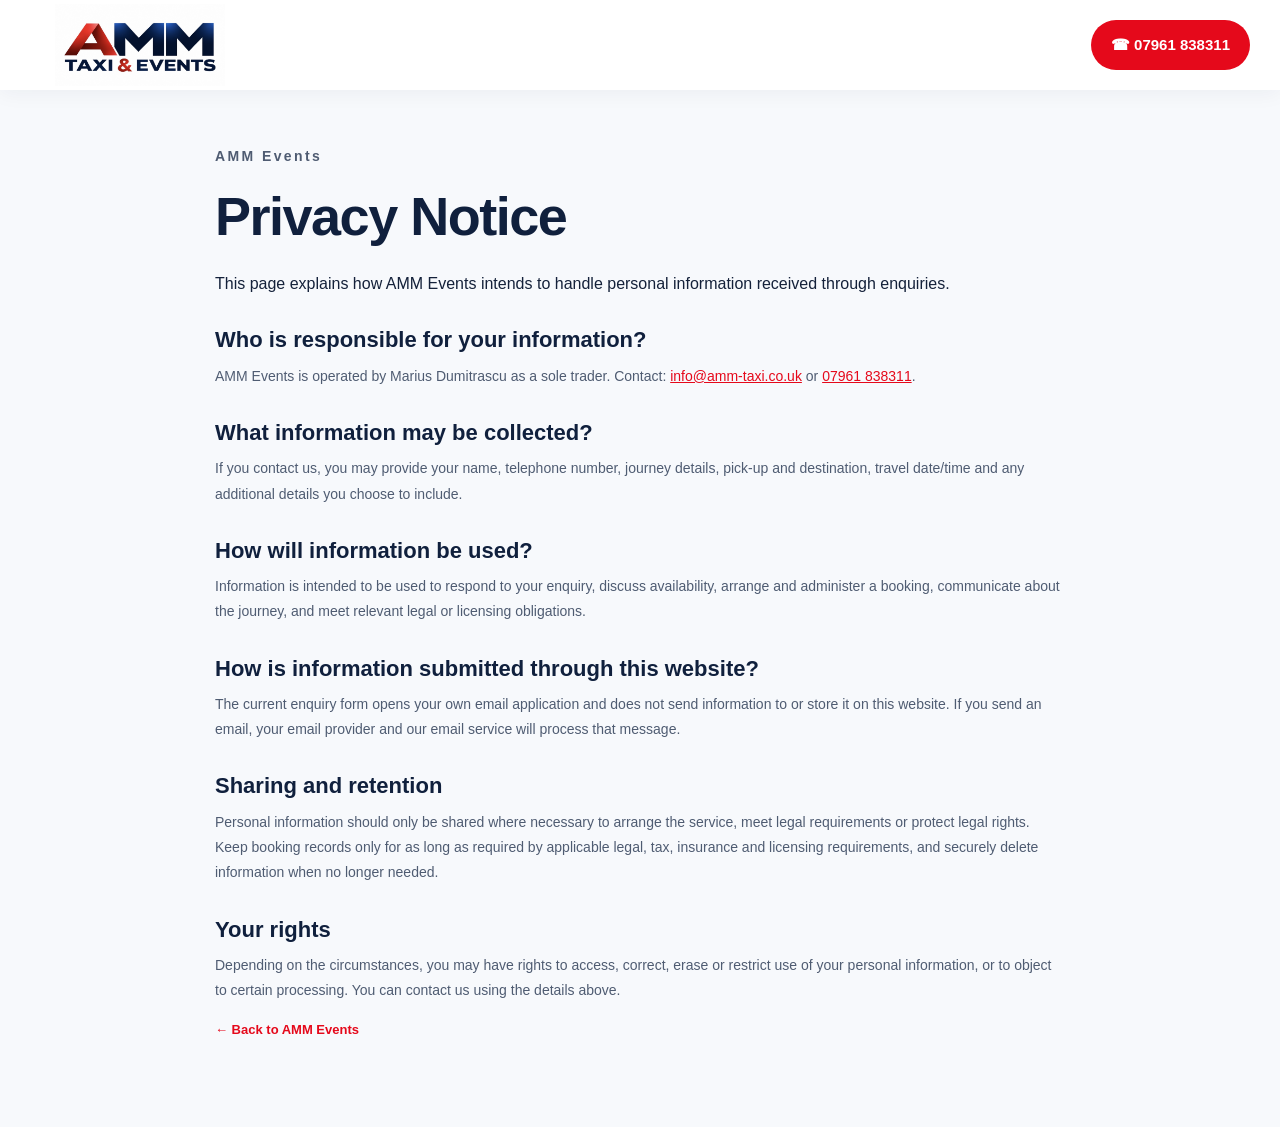
==== privacy.html @ 0e3fd57d "Add files via upload" ====
<!doctype html>
<html lang="en-GB">
  <head>
    <meta charset="utf-8">
    <meta name="viewport" content="width=device-width,initial-scale=1">
    <title>Privacy Notice | AMM Events</title>
    <link rel="stylesheet" href="styles.css">
  </head>
  <body class="legal-page">
    <header class="site-header">
      <div class="container header-inner"><a class="brand" href="index.html"><img src="assets/amm-logo.jpg" alt="AMM Events"></a><a class="header-call" href="tel:07961838311">☎ 07961 838311</a></div>
    </header>
    <main class="legal-content container">
      <p class="eyebrow">AMM Events</p>
      <h1>Privacy Notice</h1>This page explains how AMM Events intends to handle personal information received through enquiries.</p>
      <h2>Who is responsible for your information?</h2>
      <p>AMM Events is operated by Marius Dumitrascu as a sole trader. Contact: <a href="mailto:info@amm-taxi.co.uk">info@amm-taxi.co.uk</a> or <a href="tel:07961838311">07961 838311</a>.</p>
      <h2>What information may be collected?</h2>
      <p>If you contact us, you may provide your name, telephone number, journey details, pick-up and destination, travel date/time and any additional details you choose to include.</p>
      <h2>How will information be used?</h2>
      <p>Information is intended to be used to respond to your enquiry, discuss availability, arrange and administer a booking, communicate about the journey, and meet relevant legal or licensing obligations.</p>
      <h2>How is information submitted through this website?</h2>
      <p>The current enquiry form opens your own email application and does not send information to or store it on this website. If you send an email, your email provider and our email service will process that message.</p>
      <h2>Sharing and retention</h2>
      <p>Personal information should only be shared where necessary to arrange the service, meet legal requirements or protect legal rights. Keep booking records only for as long as required by applicable legal, tax, insurance and licensing requirements, and securely delete information when no longer needed.</p>
      <h2>Your rights</h2>
      <p>Depending on the circumstances, you may have rights to access, correct, erase or restrict use of your personal information, or to object to certain processing. You can contact us using the details above.</p>
      <p><a class="text-link" href="index.html">← Back to AMM Events</a></p>
   </main>
 </body>
</html>
---- styles.css ----
* {
  box-sizing: border-box;
}
:root {
  --navy: #10203d;
  --navy2: #1b3458;
  --red: #e5091b;
  --red-dark: #c90d1c;
  --ink: #14213a;
  --muted: #617087;
  --pale: #f5f7fb;
  --line: #e3e8ef;
  --max: 1220px;
}
html {
  scroll-behavior: smooth;
  scroll-padding-top: 100px;
}
body {
  margin: 0;
  font-family: Inter, Arial, sans-serif;
  color: var(--ink);
  line-height: 1.6;
}
a {
  color: inherit;
  text-decoration: none;
}
img {
  display: block;
  max-width: 100%;
}
.container {
  width: min(var(--max), calc(100% - 44px));
  margin: auto;
}
.skip-link {
  position: absolute;
  left: -9999px;
}
.skip-link:focus {
  left: 12px;
  top: 12px;
  background: white;
  padding: 12px;
  z-index: 100;
}
.site-header {
  position: sticky;
  top: 0;
  z-index: 30;
  background: #fff;
  box-shadow: 0 3px 20px #10203d0d;
}
.header-inner {
  display: flex;
  align-items: center;
  justify-content: space-between;
  gap: 22px;
  min-height: 90px;
}
.brand {
  width: 220px;
  flex-shrink: 0;
}
.brand img {
  width: 100%;
  max-height: 82px;
  object-fit: contain;
}
.main-nav {
  display: flex;
  align-items: center;
  gap: 22px;
  font-size: 13px;
  font-weight: 700;
}
.main-nav a {
  position: relative;
  padding: 12px 0;
}
.main-nav a:hover,
.main-nav a.active {
  color: var(--red);
}
.main-nav a.active:after {
  content: "";
  position: absolute;
  left: 0;
  right: 0;
  bottom: 2px;
  height: 3px;
  background: var(--red);
}
.header-call {
  white-space: nowrap;
  background: var(--red);
  color: white;
  border-radius: 30px;
  padding: 13px 20px;
  font-size: 15px;
  font-weight: 800;
}
.header-call span {
  margin-right: 8px;
}
.menu-toggle {
  display: none;
}
.hero {
  position: relative;
  isolation: isolate;
  overflow: hidden;
  color: #fff;
  background: #12395b;
}
.hero-backdrop {
  position: absolute;
  inset: 0;
  z-index: -3;
  background: url("assets/weymouth-coast.jpg") center 44% / cover no-repeat;
  opacity: 0.4;
  transform: scale(1.02);
}
.hero-shade {
  position: absolute;
  inset: 0;
  z-index: -2;
  background: linear-gradient(
      90deg,
      rgba(5, 25, 49, 0.86) 0%,
      rgba(5, 25, 49, 0.64) 37%,
      rgba(5, 25, 49, 0.12) 76%
    ),
    linear-gradient(0deg, rgba(4, 17, 34, 0.66), transparent 45%);
}
.hero-inner {
  display: grid;
  grid-template-columns: 1fr 1fr;
  gap: 20px;
  align-items: center;
  min-height: 570px;
  padding-top: 38px;
  padding-bottom: 26px;
}
.hero-copy {
  position: relative;
  z-index: 2;
}
.eyebrow {
  display: flex;
  align-items: center;
  gap: 12px;
  margin: 0 0 18px;
  color: var(--red);
  font-size: 11px;
  font-weight: 800;
  letter-spacing: 2.4px;
}
.hero .eyebrow {
  color: white;
  font-size: 13px;
}
.eyebrow > span {
  display: inline-block;
  width: 42px;
  height: 2px;
  background: var(--red);
}
h1,
h2,
h3,
p {
  margin-top: 0;
}
.hero h1 {
  margin-bottom: 13px;
}
.hero h1 span {
  display: block;
}
.tagline {
  font: 800 clamp(18px, 2vw, 25px) / 1.3 Montserrat, sans-serif;
  margin-bottom: 16px;
}
.tagline em {
  font-style: normal;
  color: #ffd5d8;
}
.intro {
  max-width: 500px;
  font-size: 17px;
  line-height: 1.55;
  color: #f1f5fb;
  margin-bottom: 23px;
}
.hero-actions {
  display: flex;
  gap: 12px;
  flex-wrap: wrap;
}
.button {
  display: inline-flex;
  align-items: center;
  justify-content: center;
  gap: 9px;
  padding: 14px 20px;
  border-radius: 30px;
  font: 800 13px Inter, sans-serif;
  cursor: pointer;
  border: 1px solid transparent;
  transition: transform 0.2s, background 0.2s;
}
.button:hover {
  transform: translateY(-2px);
}
.button-red {
  background: var(--red);
  color: #fff;
  border-color: #ffffff90;
}
.button-red:hover {
  background: var(--red-dark);
}
.button-outline {
  color: white;
  background: var(--navy);
  border-color: #fff;
}
.trust-points {
  display: flex;
  gap: 0;
  flex-wrap: wrap;
  margin-top: 34px;
}
.trust-points > div {
  display: flex;
  align-items: center;
  gap: 8px;
  padding: 0 12px;
  border-right: 1px solid #ffffff70;
  font-size: 10px;
  line-height: 1.3;
  
}
.trust-points > div:first-child {
  padding-left: 0;
}
.trust-points > div:last-child {
  border: 0;
}
.trust-icon {
  font-size: 25px;
  font-weight: 900;
}
.trust-points strong,
.trust-points small {
  display: block;
}
.trust-points strong {
  font-size: 10px;
}
.trust-points small {
  font-size: 10px;
  margin-top: 2px;
}
.hero-visual {
  position: relative;
  align-self: stretch;
  display: flex;
  align-items: center;
  min-width: 0;
  margin-right: -25px;
}
.hero-visual > img {
  width: 100%;
  height: 430px;
  object-fit: contain;
  object-position: center;
  background: #e8eef4;
  border-radius: 12px;
  box-shadow: 0 18px 45px #0003;
}
.vehicle-tag {
  position: absolute;
  bottom: 18px;
  left: 16px;
  display: flex;
  align-items: center;
  gap: 10px;
  background: white;
  color: var(--navy);
  padding: 11px 15px;
  border-radius: 7px;
  box-shadow: 0 8px 25px #10203d25;
}
.tag-dot {
  width: 10px;
  height: 10px;
  background: var(--red);
  border-radius: 50%;
}
.vehicle-tag strong,
.vehicle-tag small {
  display: block;
}
.vehicle-tag strong {
  font-size: 11px;
}
.vehicle-tag small {
  font-size: 10px;
  color: var(--muted);
}
.quick-benefits {
  background: var(--navy);
  color: white;
}
.benefits-grid {
  display: grid;
  grid-template-columns: repeat(4, 1fr);
  padding: 19px 0;
}
.benefits-grid > div {
  display: flex;
  align-items: center;
  gap: 11px;
  padding: 4px 15px;
  border-right: 1px solid #ffffff25;
}
.benefits-grid > div:first-child {
  padding-left: 0;
}
.benefits-grid > div:last-child {
  border: 0;
}
.benefit-icon {
  width: 38px;
  height: 38px;
  border: 1px solid #ffffff75;
  border-radius: 50%;
  display: grid;
  place-items: center;
  font-size: 19px;
  flex-shrink: 0;
}
.benefits-grid strong,
.benefits-grid small {
  display: block;
}
.benefits-grid strong {
  font-size: 12px;
}
.benefits-grid small {
  font-size: 10px;
  color: #cbd4e2;
  line-height: 1.35;
  margin-top: 3px;
}
.section {
  padding: 76px 0;
}
.services {
  background: #f7f9fc;
  display: flex;
  text-align: center;
  align-items: center;
  justify-content: center;
}


.section-heading {
  text-align: center;
  max-width: 680px;
  margin: 0 auto 34px;
}
.section-heading h2,
.about-copy h2,
.area-grid h2,
.faq-grid h2,
.contact-copy h2,
.event-inner h2 {
  font: 900 clamp(31px, 3.8vw, 44px) / 1.12 Montserrat, sans-serif;
  letter-spacing: -1.3px;
  color: var(--navy);
  margin-bottom: 12px;
}
.section-heading > p:last-child {
  font-size: 14px;
  color: var(--muted);
  margin-bottom: 0;
}
.service-cards {
  display: flex;
  grid-template-columns: repeat(4, minmax(0, 1fr));
  align-items: center;
  justify-content: center;
  gap: 17px;
}
.service-card {
  background: #fff;
  border: 1px solid #e8edf3;
  border-radius: 10px;
  overflow: hidden;
  box-shadow: 0 6px 20px #10203d08;
  transition: transform 0.2s, box-shadow 0.2s;
}
.service-card:hover {
  transform: translateY(-4px);
  box-shadow: 0 14px 28px #10203d13;
}
.service-card > img {
  width: 100%;
  height: 135px;
  object-fit: cover;
}
.card-content {
  padding: 0 17px 18px;
}
.card-icon {
  position: relative;
  display: grid;
  place-items: center;
  width: 45px;
  height: 45px;
  margin-top: -23px;
  margin-bottom: 6px;
  background: var(--red);
  border: 3px solid white;
  border-radius: 50%;
  color: white;
  font-size: 19px;
}
.card-content h3 {
  font: 800 16px/1.3 Montserrat, sans-serif;
  color: var(--navy);
  margin-bottom: 7px;
}
.card-content p {
  font-size: 12px;
  line-height: 1.5;
  color: #526078;
  min-height: 58px;
  margin-bottom: 12px;
}
.card-content a {
  font-size: 12px;
  font-weight: 800;
  color: var(--red);
}
.card-content a b {
  font-size: 18px;
  font-weight: 500;
  padding-left: 7px;
}
.event-callout {
  padding: 45px 0;
  background: #fff;
  border-bottom: 1px solid var(--line);
}
.event-inner {
  display: flex;
  align-items: center;
  justify-content: space-between;
  gap: 35px;
}
.event-inner > div {
  max-width: 720px;
}
.event-inner .eyebrow {
  margin-bottom: 9px;
}
.event-inner h2 {
  font-size: 31px;
  margin-bottom: 9px;
}
.event-inner p:not(.eyebrow) {
  font-size: 14px;
  color: var(--muted);
  margin-bottom: 0;
}
.about-section {
  background: #fff;
}
.about-grid {
  display: grid;
  grid-template-columns: 1fr 1fr;
  gap: 60px;
  align-items: center;
}
.about-visual {
  position: relative;
}
.about-visual:before {
  content: "";
  position: absolute;
  left: -11px;
  bottom: -11px;
  width: 70%;
  height: 60%;
  background: #f2dfe1;
  border-radius: 10px;
}
.about-visual img {
  position: relative;
  width: 100%;
  height: 350px;
  object-fit: contain;
  background: #e8eef4;
  border-radius: 10px;
  box-shadow: 0 15px 35px #10203d15;
}
.about-copy > p:not(.eyebrow) {
  font-size: 14px;
  line-height: 1.7;
  color: var(--muted);
  margin: 18px 0;
}
.about-copy ul {
  list-style: none;
  padding: 0;
  margin: 20px 0;
}
.about-copy li {
  position: relative;
  padding: 7px 0 7px 26px;
  font-size: 13px;
}
.about-copy li:before {
  content: "✓";
  position: absolute;
  left: 0;
  color: var(--red);
  font-weight: 900;
}
.text-link {
  color: var(--red);
  font-size: 13px;
  font-weight: 800;
}
.text-link span {
  padding-left: 7px;
}
.area-section {
  background: #f7f9fc;
}
.area-grid {
  display: grid;
  grid-template-columns: 1.15fr 0.85fr;
  align-items: center;
  gap: 60px;
}
.area-grid > div:first-child > p:last-child {
  max-width: 580px;
  font-size: 14px;
  line-height: 1.7;
  color: var(--muted);
  margin-bottom: 0;
}
.area-card {
  padding: 28px;
  background: white;
  border-top: 4px solid var(--red);
  border-radius: 0 0 8px 8px;
  box-shadow: 0 8px 24px #10203d08;
}
.area-symbol {
  font-size: 30px;
  color: var(--red);
}
.area-card h3 {
  font: 800 22px Montserrat, sans-serif;
  margin: 8px 0;
}
.area-card p {
  font-size: 13px;
  color: var(--muted);
  line-height: 1.6;
}
.small-note {
  font-size: 11px !important;
}
.button-navy {
  background: var(--navy);
  color: white;
}
.button-navy:hover {
  background: var(--navy2);
}
.faq-section {
  background: white;
}
.faq-grid {
  display: grid;
  grid-template-columns: 0.75fr 1.25fr;
  gap: 65px;
}
.faq-grid > div:first-child > p:not(.eyebrow) {
  font-size: 14px;
  color: var(--muted);
  line-height: 1.7;
}
.faq-list details {
  border-bottom: 1px solid var(--line);
  padding: 16px 0;
}
.faq-list details:first-child {
  border-top: 1px solid var(--line);
}
.faq-list summary {
  cursor: pointer;
  font-size: 14px;
  font-weight: 800;
  list-style: none;
  position: relative;
  padding-right: 28px;
}
.faq-list summary::-webkit-details-marker {
  display: none;
}
.faq-list summary:after {
  content: "+";
  position: absolute;
  right: 0;
  top: -4px;
  color: var(--red);
  font-size: 22px;
}
.faq-list details[open] summary:after {
  content: "−";
}
.faq-list details p {
  font-size: 13px;
  color: var(--muted);
  line-height: 1.65;
  margin: 12px 0 0;
}
.contact-section {
  background: var(--navy);
  color: white;
  padding: 76px 0;
}
.contact-grid {
  display: grid;
  grid-template-columns: 0.8fr 1.2fr;
  gap: 60px;
  align-items: start;
}
.contact-copy .eyebrow {
  color: #ff7b85;
}
.contact-copy h2 {
  color: white;
}
.contact-copy > p:not(.eyebrow) {
  font-size: 14px;
  line-height: 1.7;
  color: #c9d2e1;
  margin: 17px 0 26px;
}
.contact-detail {
  display: flex;
  align-items: center;
  gap: 13px;
  margin-top: 17px;
}
.contact-detail-icon {
  width: 44px;
  height: 44px;
  display: grid;
  place-items: center;
  border: 1px solid #ffffff55;
  border-radius: 50%;
  font-size: 19px;
  color: #ff6874;
}
.contact-detail small,
.contact-detail strong {
  display: block;
}
.contact-detail small {
  font-size: 11px;
  color: #c4cede;
}
.contact-detail strong {
  font-size: 14px;
}
.contact-small {
  font-size: 11px !important;
  color: #aebbd0 !important;
  margin-top: 25px !important;
}
.quote-form {
  padding: 27px;
  background: white;
  color: var(--ink);
  border-radius: 9px;
  box-shadow: 0 20px 50px #0002;
}
.quote-form label {
  display: block;
  font-size: 11px;
  font-weight: 800;
  margin-bottom: 13px;
}
.form-row {
  display: grid;
  grid-template-columns: 1fr 1fr;
  gap: 13px;
}
.quote-form input,
.quote-form select,
.quote-form textarea {
  display: block;
  width: 100%;
  margin-top: 6px;
  border: 1px solid #dce2eb;
  border-radius: 4px;
  padding: 11px 12px;
  background: #fbfcfe;
  font: 400 12px Inter, sans-serif;
  color: var(--ink);
}
.quote-form input:focus,
.quote-form select:focus,
.quote-form textarea:focus {
  outline: 2px solid #e5091b2a;
  border-color: var(--red);
}
.quote-form textarea {
  resize: vertical;
}
.quote-form .consent {
  display: flex;
  align-items: flex-start;
  gap: 9px;
  font-size: 10px;
  font-weight: 500;
  line-height: 1.5;
}
.consent input {
  width: auto;
  margin-top: 2px;
  flex-shrink: 0;
}
.consent a {
  text-decoration: underline;
  color: var(--red);
}
.submit-button {
  width: 100%;
}
.form-note,
.form-status {
  font-size: 10px;
  line-height: 1.5;
  color: #68758a;
}
.form-status {
  font-weight: 700;
  color: var(--red);
}
.site-footer {
  background: #08152a;
  color: white;
  padding: 28px 0 16px;
}
.footer-main {
  display: flex;
  align-items: center;
  justify-content: space-between;
  gap: 25px;
  padding-bottom: 23px;
}
.footer-logo {
  width: 190px;
  background: #fff;
  padding: 5px;
  border-radius: 3px;
}
.footer-logo img {
  width: 100%;
  max-height: 68px;
  object-fit: contain;
}
.footer-main > p {
  font-size: 12px;
  font-weight: 700;
  color: #cbd4e1;
}
.footer-contact {
  display: grid;
  gap: 5px;
  text-align: right;
  font-size: 12px;
}
.footer-bottom {
  display: flex;
  justify-content: space-between;
  gap: 15px;
  border-top: 1px solid #ffffff24;
  padding-top: 14px;
  font-size: 10px;
  color: #aeb9ca;
}
.footer-bottom a:hover {
  color: #fff;
}
.mobile-cta {
  display: none;
}
@media (max-width: 1080px) {
  .brand {
    width: 180px;
  }
  .main-nav {
    gap: 13px;
    font-size: 11px;
  }
  .header-call {
    font-size: 12px;
    padding: 12px 15px;
  }
  .hero-inner {
    gap: 10px;
  }
  .hero-visual {
    margin-right: -10px;
  }
  .hero-visual > img {
    height: 390px;
  }
  .trust-points > div {
    padding: 0 8px;
  }
  .service-cards {
    gap: 12px;
  }
  .card-content {
    padding: 0 13px 15px;
  }
  .card-content h3 {
    font-size: 14px;
  }
  .card-content p {
    font-size: 11px;
  }
}
@media (max-width: 780px) {
  .container {
    width: calc(100% - 32px);
  }
  .header-inner {
    min-height: 76px;
    gap: 12px;
  }
  .brand {
    width: 160px;
  }
  .brand img {
    max-height: 70px;
  }
  .menu-toggle {
    display: block;
    background: white;
    border: 1px solid var(--line);
    border-radius: 5px;
    padding: 9px 10px;
    color: var(--navy);
    font-size: 12px;
  }
  .main-nav {
    display: none;
    position: absolute;
    top: 76px;
    left: 0;
    right: 0;
    background: white;
    padding: 15px 24px 22px;
    box-shadow: 0 12px 20px #10203d20;
    flex-direction: column;
    align-items: stretch;
    gap: 5px;
  }
  .main-nav.open {
    display: flex;
  }
  .main-nav a {
    padding: 10px 0;
  }
  .main-nav a.active:after {
    width: 36px;
    right: auto;
  }
  .header-call {
    display: none;
  }
  .hero-inner {
    grid-template-columns: 1fr;
    gap: 0;
    padding-top: 0;
    padding-bottom: 24px;
  }
  .hero-visual {
    grid-row: 1;
    margin: 0 -16px 22px;
  }
  .hero-visual > img {
    height: 270px;
    object-fit: contain;
    border-radius: 0;
    object-position: center;
    background: #e8eef4;
  }
  .vehicle-tag {
    left: 14px;
    bottom: 12px;
  }
  .hero-copy {
    padding: 0;
  }
  .hero-shade {
    background: linear-gradient(
      0deg,
      rgba(4, 17, 34, 0.96),
      rgba(4, 17, 34, 0.2)
    );
  }
  .hero h1 {
    font-size: clamp(35px, 8vw, 48px);
  }
  .tagline {
    font-size: 19px;
  }
  .intro {
    font-size: 15px;
  }
  .hero-actions {
    gap: 9px;
  }
  .button {
    font-size: 12px;
    padding: 13px 15px;
  }
  .trust-points {
    margin-top: 25px;
    display: grid;
    grid-template-columns: 1fr 1fr;
    gap: 13px;
  }
  .trust-points > div {
    border: 0;
    padding: 0;
  }
  .benefits-grid {
    grid-template-columns: 1fr 1fr;
    gap: 15px;
    padding: 18px 0;
  }
  .benefits-grid > div {
    padding: 0;
    border: 0;
    gap: 8px;
  }
  .benefit-icon {
    width: 33px;
    height: 33px;
    font-size: 16px;
  }
  .benefits-grid strong {
    font-size: 11px;
  }
  .benefits-grid small {
    font-size: 9px;
  }
  .section {
    padding: 55px 0;
  }
  .service-cards {
    grid-template-columns: 1fr 1fr;
    gap: 12px;
  }
  .service-card > img {
    height: 112px;
  }
  .card-content {
    padding: 0 12px 14px;
  }
  .card-icon {
    width: 42px;
    height: 42px;
    font-size: 18px;
  }
  .card-content h3 {
    font-size: 14px;
  }
  .card-content p {
    font-size: 11px;
    min-height: 70px;
  }
  .card-content a {
    font-size: 11px;
  }
  .event-callout {
    padding: 35px 0;
  }
  .event-inner {
    align-items: flex-start;
    flex-direction: column;
    gap: 18px;
  }
  .event-inner h2 {
    font-size: 29px;
  }
  .about-grid,
  .area-grid,
  .faq-grid,
  .contact-grid {
    grid-template-columns: 1fr;
    gap: 30px;
  }
  .about-visual img {
    height: 260px;
    object-fit: contain;
  }
  .about-copy h2,
  .area-grid h2,
  .faq-grid h2,
  .contact-copy h2 {
    font-size: 32px;
  }
  .area-card {
    padding: 22px;
  }
  .contact-section {
    padding: 55px 0;
  }
  .quote-form {
    padding: 21px 16px;
  }
  .footer-main {
    flex-wrap: wrap;
  }
  .footer-logo {
    width: 160px;
  }
  .footer-main > p {
    order: 3;
    width: 100%;
    margin: 0;
  }
  .footer-contact {
    margin-left: auto;
  }
  .footer-bottom {
    flex-wrap: wrap;
    justify-content: center;
    text-align: center;
  }
  .mobile-cta {
    display: grid;
    grid-template-columns: 1fr 1.35fr;
    position: fixed;
    bottom: 0;
    left: 0;
    right: 0;
    z-index: 40;
    box-shadow: 0 -4px 18px #10203d22;
  }
  .mobile-cta a {
    text-align: center;
    background: white;
    color: var(--navy);
    padding: 14px 8px;
    font-size: 12px;
    font-weight: 800;
  }
  .mobile-cta a + a {
    background: var(--red);
    color: white;
  }
  body {
    padding-bottom: 47px;
  }
}
@media (max-width: 430px) {
  .brand {
    width: 140px;
  }
  .menu-toggle {
    font-size: 11px;
  }
  .hero-visual > img {
    height: 220px;
    object-fit: contain;
  }
  .hero-actions {
    align-items: stretch;
    flex-direction: column;
    max-width: 280px;
  }
  .service-cards {
    grid-template-columns: 1fr;
  }
  .service-card > img {
    height: 150px;
  }
  .card-content p {
    min-height: 0;
    font-size: 12px;
  }
  .form-row {
    grid-template-columns: 1fr;
    gap: 0;
  }
  .benefits-grid {
    grid-template-columns: 1fr;
  }
  .footer-contact {
    font-size: 10px;
  }
}
@media (prefers-reduced-motion: reduce) {
  html {
    scroll-behavior: auto;
  }
  *,
  *:before,
  *:after {
    transition: none !important;
  }
}

.legal-page {
  background: #f7f9fc;
  min-height: 100vh;
}
.legal-content {
  max-width: 850px;
  padding-top: 54px;
  padding-bottom: 70px;
}
.legal-content h1 {
  font: 900 clamp(35px, 5vw, 54px) / 1.1 Montserrat, sans-serif;
  color: var(--navy);
  letter-spacing: -1.5px;
  margin-bottom: 24px;
}
.legal-content h2 {
  font: 800 22px/1.25 Montserrat, sans-serif;
  color: var(--navy);
  margin: 30px 0 10px;
}
.legal-content p {
  font-size: 14px;
  line-height: 1.8;
  color: #4f5c72;
}
.legal-content a:not(.text-link) {
  color: var(--red);
  text-decoration: underline;
}
.legal-page footer {
  text-align: center;
  background: #08152a;
  color: #fff;
  padding: 22px;
}
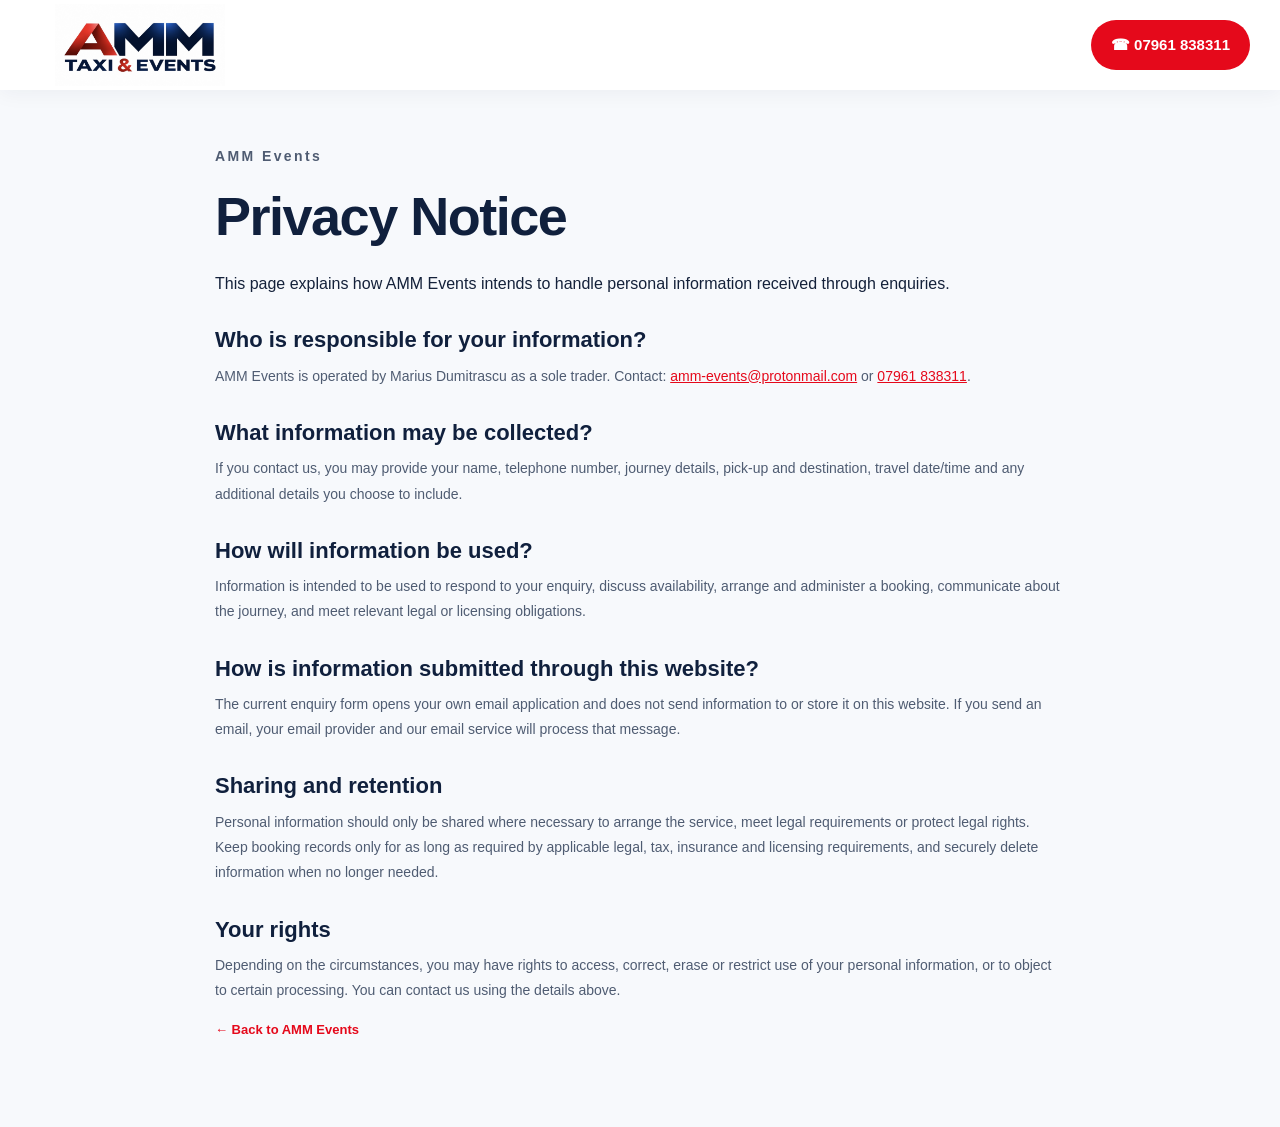
==== commit 96129d93: "update email address" ====
--- a/privacy.html
+++ b/privacy.html
@@ -14,7 +14,7 @@
       <p class="eyebrow">AMM Events</p>
       <h1>Privacy Notice</h1>This page explains how AMM Events intends to handle personal information received through enquiries.</p>
       <h2>Who is responsible for your information?</h2>
-      <p>AMM Events is operated by Marius Dumitrascu as a sole trader. Contact: <a href="mailto:info@amm-taxi.co.uk">info@amm-taxi.co.uk</a> or <a href="tel:07961838311">07961 838311</a>.</p>
+      <p>AMM Events is operated by Marius Dumitrascu as a sole trader. Contact: <a href="mailto:amm-events@protonmail.com">amm-events@protonmail.com</a> or <a href="tel:07961838311">07961 838311</a>.</p>
       <h2>What information may be collected?</h2>
       <p>If you contact us, you may provide your name, telephone number, journey details, pick-up and destination, travel date/time and any additional details you choose to include.</p>
       <h2>How will information be used?</h2>
@@ -28,4 +28,4 @@
       <p><a class="text-link" href="index.html">← Back to AMM Events</a></p>
    </main>
  </body>
-</html>+</html>
